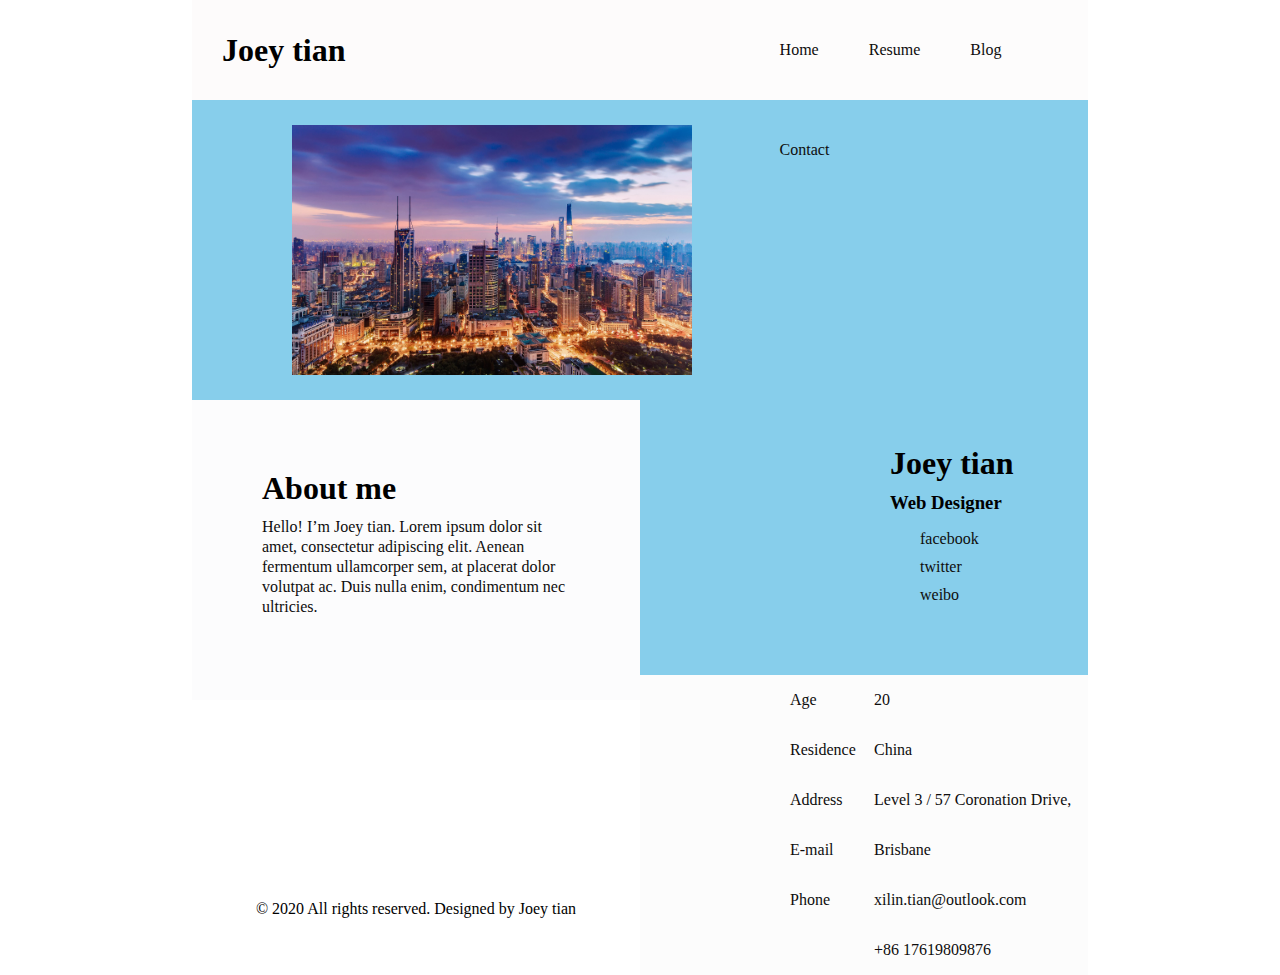
==== index.html @ 727fe5c5 "project 1" ====
<!DOCTYPE html>
<html lang="en">
    <head>
        <meta charset="utf-8">
        <title>Personal profile</title>
        <link rel="stylesheet" type="text/css" href="style.css"/>
    </head>
    <body>
        <div id = "max">
            <div id = "header">
                <div id = "header_left">
                    <h1>Joey tian</h1>
                </div>
                <div id = "header_right">
                    <ul>
                        <li><a href="#">Home</a></li>
                        <li><a href="#">Resume</a></li>
                        <li><a href="#">Blog</a></li>
                        <li><a href="#">Contact</a></li>
                    </ul>
                </div>
            </div> 
            <div id = "body">
                <div id = "body_top">
                    <div id = "body_top_left">
                        <img src="2014813.jpg">
                    </div>
                    <div id = "body_top_right">
                        <div id = "body_top_right_top">
                            <h1>Joey tian</h1>
                            <h3>Web Designer</h3>
                        </div>
                        <div id = "body_top_right_bottom">
                            <a href="">facebook</a>
                            <a href="">twitter</a>
                            <a href="">weibo</a>
                        </div>
                    </div>
                </div>
                <div id = "body_bottom">
                    <div id = "body_bottom_left">
                        <h1>About me</h1>
                        <a>Hello! I’m Joey tian. Lorem ipsum dolor sit amet, consectetur adipiscing elit. Aenean fermentum ullamcorper sem, at placerat dolor volutpat ac. Duis nulla enim, condimentum nec ultricies.</a>
                    </div>
                    <div id = "body_bottom_right">
                        <div id = "body_bottom_right_left">
                            <ul>
                                <li><a>Age</a></li>
                                <li><a>Residence</a></li>
                                <li><a>Address</a></li>
                                <li><a>E-mail</a></li>
                                <li><a>Phone</a></li>
                            </ul>
                        </div>
                        <div id = "body_bottom_right_right">
                            <ul>
                                <li><a>20</a></li>
                                <li><a>China</a></li>
                                <li><a>Level 3 / 57 Coronation Drive, Brisbane</a></li>
                                <li><a>xilin.tian@outlook.com</a></li>
                                <li><a>+86 17619809876</a></li>
                            </ul>
                        </div>
                    </div>
                </div> 
            </div>
            <div id = "footer">
                <a>© 2020 All rights reserved. Designed by Joey tian</a>
            </div>
        </div>

    </body>
</html>
---- style.css ----
* {
    padding: 0px;
    margin: 0px;
}
#max { 
    width: 70%;
    height: 100%;
    border: 1px;
    margin: 0px auto;
}
#header { 
    width: 100%;
    height: 100px;
    background-color:rgb(255, 255, 254);
}
#header_left {
    width: 60%;
    height: 100%;
    background-color: rgb(253, 251, 251);
    float: left;
}
#header #header_left h1 {
    line-height: 100px;
    margin-left: 30px;
    float: left;
}
#header_right {
    width: 40%;
    height: 100%;
    background-color: rgb(253, 252, 252);
    float: right;
}
#header #header_right ul li {
    list-style: none;
    float: left;
    line-height: 100px;
    margin-left: 50px;
}
#header a{
    text-decoration:none;
    color:rgb(14, 13, 13); 
}
#body {
    width: 100%;
    height: 600px;
    background-color:rgb(253, 253, 253);
}
#body_top {
    width: 100%;
    height: 50%;
    background-color: skyblue;
}
#body_top_left img{
    width: 50%;
    max-width: 400px;
    max-height: 300px;
    margin-top: 25px;
    margin-left: 100px;
    float: left;
}
#body_top_right {
    width: 50%;
    height: 100%;
    background-color: skyblue;
    float: right;
}
#body_top_right_top {
    width: 100%;
    height: 50%;
    background-color:skyblue;
}

#body #body_top_right_top h1 {
    float: left;
    margin-top: 70px;
    margin-left: 250px;
}
#body #body_top_right_top h3 {
    float: left;
    margin-top: 10px;
    margin-left: 250px;
}
#body_top_right_bottom {
    width: 100%;
    height: 50%;
    background-color:skyblue;
}
#body #body_top_right_bottom a{
    list-style: none;
    float: left;
    margin:5px 100px;
    margin-left: 280px;
}
#body a{
    text-decoration:none;
    color:rgb(14, 13, 13); 
}
#body_bottom {
    width: 100%;
    height: 50%;
    background-color: rgb(252, 250, 249);
}
#body_bottom_left {
    width: 50%;
    height: 100%;
    background-color: rgb(252, 252, 253);
    float: left;
}
#body #body_bottom_left h1{
    margin-top: 70px;
    margin-left: 70px;
    float: left;
}
#body #body_bottom_left a{
    line-height: 20px;
    margin-top: 10px;
    margin-left: 70px;
    margin-right: 70px;
    float: left;
}
#body_bottom_right {
    width: 50%;
    height: 100%;
    background-color: rgb(253, 251, 251);
    float: right;
}
#body_bottom_right_left {
    width: 50%;
    height: 100%;
    background-color:rgb(252, 252, 252);
    float: left;
}
#body #body_bottom_right_left ul li {
    list-style: none;
    line-height: 50px;
    margin-left: 150px;
}
#body_bottom_right_right {
    width: 50%;
    height: 100%;
    background-color: rgb(252, 252, 252);
    float: right;
}
#body #body_bottom_right_right ul li {
    list-style: none;
    line-height: 50px;
    margin-left: 10px;
}
#footer {
    margin-top: 200px;
    text-align: center;
}
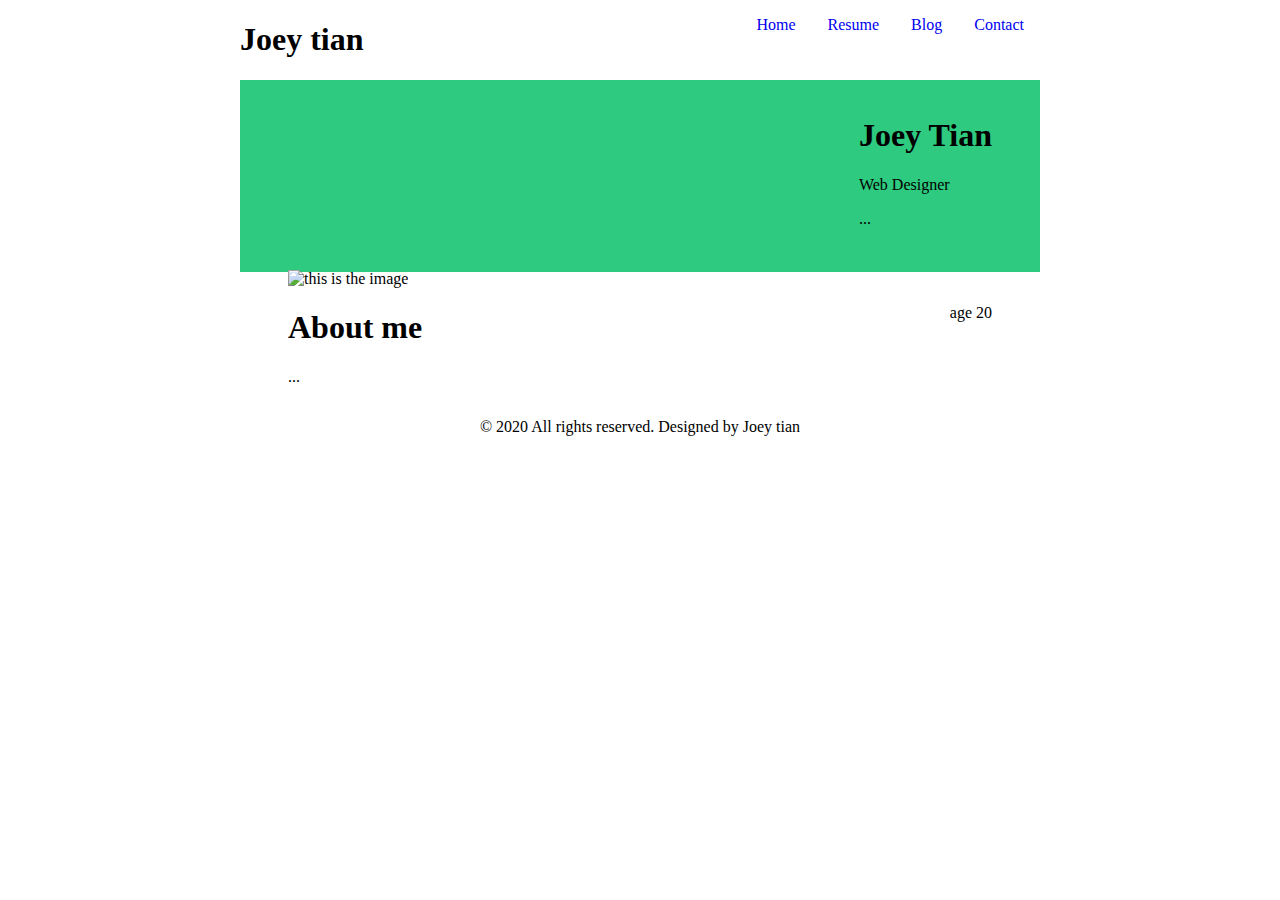
==== commit ae5771f6: "comments" ====
--- a/index.html
+++ b/index.html
@@ -6,68 +6,44 @@
         <link rel="stylesheet" type="text/css" href="style.css"/>
     </head>
     <body>
-        <div id = "max">
-            <div id = "header">
-                <div id = "header_left">
-                    <h1>Joey tian</h1>
+        <header>
+            <h1>Joey tian</h1>
+            <nav>
+                <li><a href="#">Home</a></li>
+                <li><a href="#">Resume</a></li>
+                <li><a href="#">Blog</a></li>
+                <li><a href="#">Contact</a></li>
+            </nav>
+        </header> 
+        <main>
+            <section class="section--banner">
+                <img src="https://hades217.github.io/images/photo.png" alt="this is the image" />
+                <div>
+                    <h1>Joey Tian</h1>
+                    <p>Web Designer</p>
+                    ...
                 </div>
-                <div id = "header_right">
+            </section>
+
+            <section>
+                <div>
+                    <h1>About me</h1>
+                    <p>
+                        ...
+                    </p>
+                </div>
+                <div>
                     <ul>
-                        <li><a href="#">Home</a></li>
-                        <li><a href="#">Resume</a></li>
-                        <li><a href="#">Blog</a></li>
-                        <li><a href="#">Contact</a></li>
+                        <li>
+                           <span>age</span>
+                           <span>20</span>
+                        </li>
                     </ul>
                 </div>
-            </div> 
-            <div id = "body">
-                <div id = "body_top">
-                    <div id = "body_top_left">
-                        <img src="2014813.jpg">
-                    </div>
-                    <div id = "body_top_right">
-                        <div id = "body_top_right_top">
-                            <h1>Joey tian</h1>
-                            <h3>Web Designer</h3>
-                        </div>
-                        <div id = "body_top_right_bottom">
-                            <a href="">facebook</a>
-                            <a href="">twitter</a>
-                            <a href="">weibo</a>
-                        </div>
-                    </div>
-                </div>
-                <div id = "body_bottom">
-                    <div id = "body_bottom_left">
-                        <h1>About me</h1>
-                        <a>Hello! I’m Joey tian. Lorem ipsum dolor sit amet, consectetur adipiscing elit. Aenean fermentum ullamcorper sem, at placerat dolor volutpat ac. Duis nulla enim, condimentum nec ultricies.</a>
-                    </div>
-                    <div id = "body_bottom_right">
-                        <div id = "body_bottom_right_left">
-                            <ul>
-                                <li><a>Age</a></li>
-                                <li><a>Residence</a></li>
-                                <li><a>Address</a></li>
-                                <li><a>E-mail</a></li>
-                                <li><a>Phone</a></li>
-                            </ul>
-                        </div>
-                        <div id = "body_bottom_right_right">
-                            <ul>
-                                <li><a>20</a></li>
-                                <li><a>China</a></li>
-                                <li><a>Level 3 / 57 Coronation Drive, Brisbane</a></li>
-                                <li><a>xilin.tian@outlook.com</a></li>
-                                <li><a>+86 17619809876</a></li>
-                            </ul>
-                        </div>
-                    </div>
-                </div> 
-            </div>
-            <div id = "footer">
-                <a>© 2020 All rights reserved. Designed by Joey tian</a>
-            </div>
-        </div>
-
+            </section>
+        </main>
+        <footer>
+            <a>© 2020 All rights reserved. Designed by Joey tian</a>
+        </footer>
     </body>
 </html>--- a/style.css
+++ b/style.css
@@ -1,152 +1,66 @@
-* {
-    padding: 0px;
-    margin: 0px;
-}
-#max { 
-    width: 70%;
-    height: 100%;
-    border: 1px;
-    margin: 0px auto;
-}
-#header { 
-    width: 100%;
-    height: 100px;
-    background-color:rgb(255, 255, 254);
-}
-#header_left {
-    width: 60%;
-    height: 100%;
-    background-color: rgb(253, 251, 251);
-    float: left;
-}
-#header #header_left h1 {
-    line-height: 100px;
-    margin-left: 30px;
-    float: left;
-}
-#header_right {
-    width: 40%;
-    height: 100%;
-    background-color: rgb(253, 252, 252);
-    float: right;
-}
-#header #header_right ul li {
-    list-style: none;
-    float: left;
-    line-height: 100px;
-    margin-left: 50px;
-}
-#header a{
-    text-decoration:none;
-    color:rgb(14, 13, 13); 
-}
-#body {
-    width: 100%;
-    height: 600px;
-    background-color:rgb(253, 253, 253);
-}
-#body_top {
-    width: 100%;
-    height: 50%;
-    background-color: skyblue;
-}
-#body_top_left img{
-    width: 50%;
-    max-width: 400px;
-    max-height: 300px;
-    margin-top: 25px;
-    margin-left: 100px;
-    float: left;
-}
-#body_top_right {
-    width: 50%;
-    height: 100%;
-    background-color: skyblue;
-    float: right;
-}
-#body_top_right_top {
-    width: 100%;
-    height: 50%;
-    background-color:skyblue;
+body {
+    max-width: 50rem; /* 50 * 16px = 800px*/
+    margin: auto;
+    color: #000;
 }
 
-#body #body_top_right_top h1 {
-    float: left;
-    margin-top: 70px;
-    margin-left: 250px;
+header {
+    display: flex;
+    flex-direction: row;
+    justify-content: space-between;
 }
-#body #body_top_right_top h3 {
-    float: left;
-    margin-top: 10px;
-    margin-left: 250px;
+
+header nav {
+    display: flex;
+    flex-direction: row;
+    list-style: none;
 }
-#body_top_right_bottom {
-    width: 100%;
-    height: 50%;
-    background-color:skyblue;
+
+nav li {
+    padding: 1rem;
 }
-#body #body_top_right_bottom a{
+
+nav li a {
+    text-decoration: none;
+}
+
+section {
+    display: flex;
+    flex-direction: row;
+    justify-content: space-between;
+    padding: 1rem 3rem;
+}
+
+section.section--banner {
+    display: flex;
+    flex-direction: row;
+    justify-content: space-between;
+    background-color: #2eca7f;
+    position: relative;
+    min-height: 10rem;
+}
+
+section.section--banner img {
+    max-width: 10rem;
+    max-height: 10rem;
+    height: auto;
+    width: auto;
+    position: absolute;
+    bottom: -1rem;
+    left: 3rem;
+}
+
+section.section--banner div {
+    position: absolute;
+    right: 3rem;
+    top: 1rem;
+}
+
+ul {
     list-style: none;
-    float: left;
-    margin:5px 100px;
-    margin-left: 280px;
 }
-#body a{
-    text-decoration:none;
-    color:rgb(14, 13, 13); 
+
+footer {
+    text-align: center;
 }
-#body_bottom {
-    width: 100%;
-    height: 50%;
-    background-color: rgb(252, 250, 249);
-}
-#body_bottom_left {
-    width: 50%;
-    height: 100%;
-    background-color: rgb(252, 252, 253);
-    float: left;
-}
-#body #body_bottom_left h1{
-    margin-top: 70px;
-    margin-left: 70px;
-    float: left;
-}
-#body #body_bottom_left a{
-    line-height: 20px;
-    margin-top: 10px;
-    margin-left: 70px;
-    margin-right: 70px;
-    float: left;
-}
-#body_bottom_right {
-    width: 50%;
-    height: 100%;
-    background-color: rgb(253, 251, 251);
-    float: right;
-}
-#body_bottom_right_left {
-    width: 50%;
-    height: 100%;
-    background-color:rgb(252, 252, 252);
-    float: left;
-}
-#body #body_bottom_right_left ul li {
-    list-style: none;
-    line-height: 50px;
-    margin-left: 150px;
-}
-#body_bottom_right_right {
-    width: 50%;
-    height: 100%;
-    background-color: rgb(252, 252, 252);
-    float: right;
-}
-#body #body_bottom_right_right ul li {
-    list-style: none;
-    line-height: 50px;
-    margin-left: 10px;
-}
-#footer {
-    margin-top: 200px;
-    text-align: center;
-}+
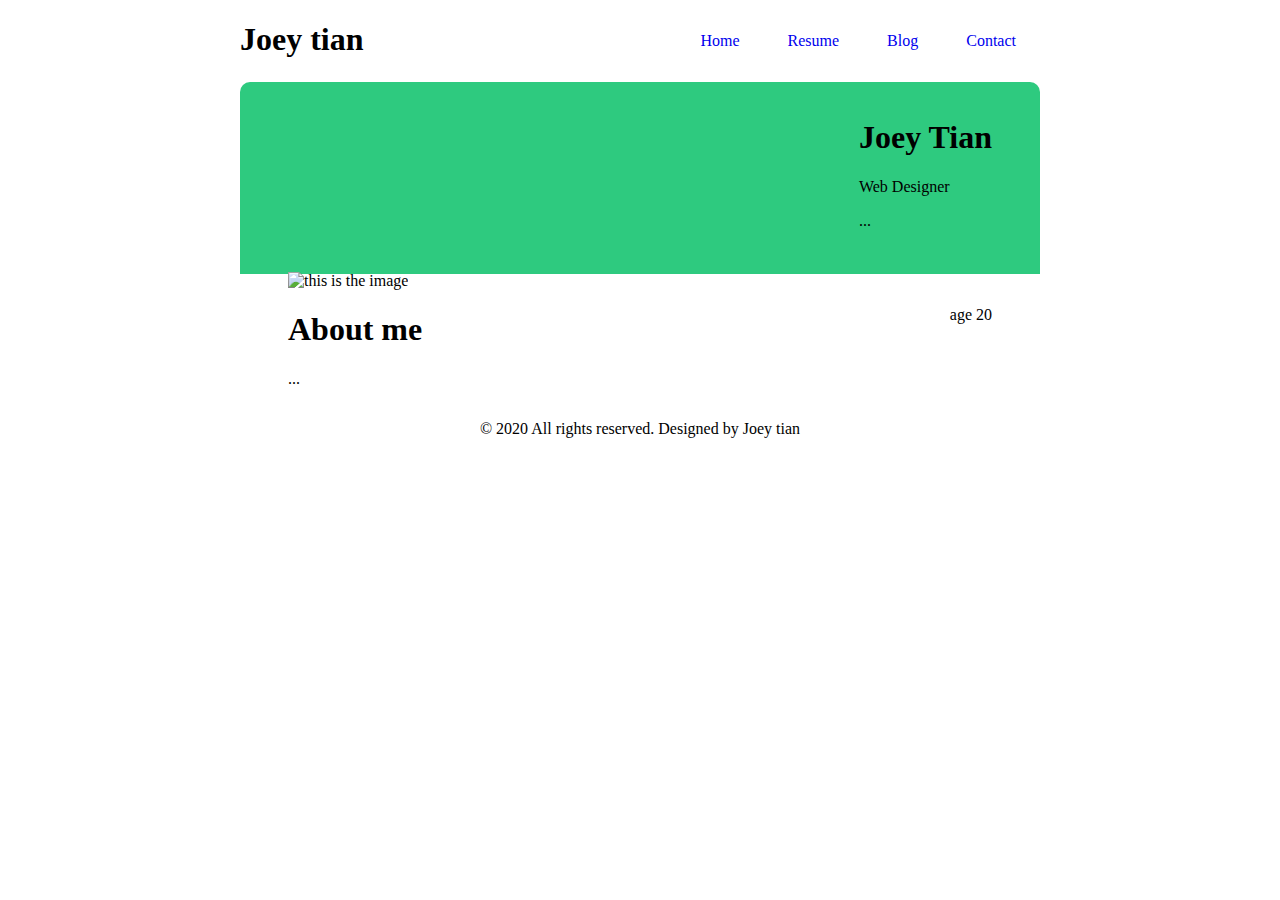
==== commit b6f3f83a: "second commit" ====
--- a/index.html
+++ b/index.html
@@ -9,9 +9,9 @@
         <header>
             <h1>Joey tian</h1>
             <nav>
-                <li><a href="#">Home</a></li>
-                <li><a href="#">Resume</a></li>
-                <li><a href="#">Blog</a></li>
+                <li><a href="F:\proj\proj1\index.html">Home</a></li>
+                <li><a href="F:\proj\proj1\Resume.html">Resume</a></li>
+                <li><a href="F:/proj/proj1/Blog.html">Blog</a></li>
                 <li><a href="#">Contact</a></li>
             </nav>
         </header> 
--- a/style.css
+++ b/style.css
@@ -17,7 +17,7 @@
 }
 
 nav li {
-    padding: 1rem;
+    padding: 2rem 1.5rem;
 }
 
 nav li a {
@@ -38,6 +38,8 @@
     background-color: #2eca7f;
     position: relative;
     min-height: 10rem;
+    border-top-left-radius: 10px;
+    border-top-right-radius: 10px;
 }
 
 section.section--banner img {
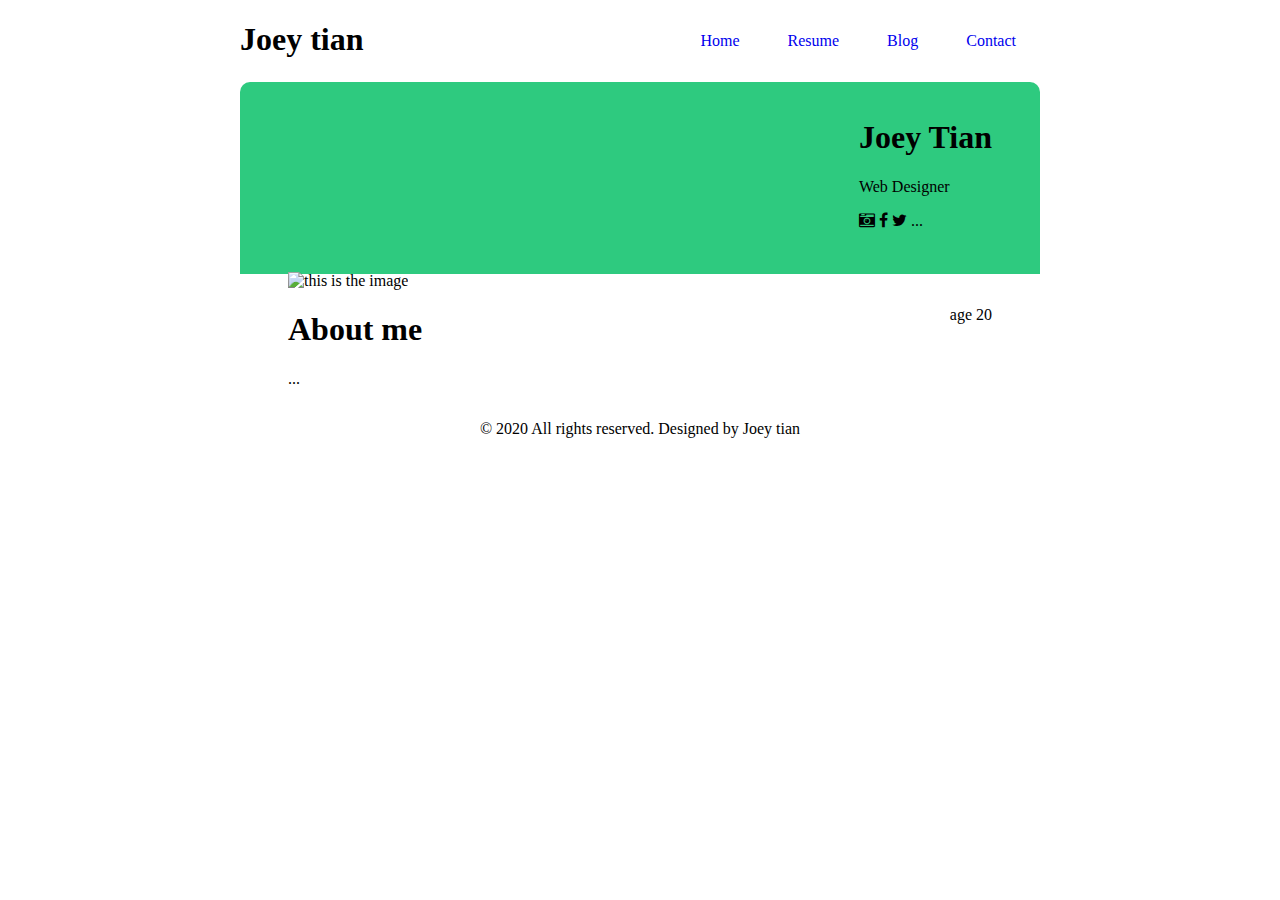
==== commit 6cc993cb: "add fontawesome" ====
--- a/index.html
+++ b/index.html
@@ -4,14 +4,15 @@
         <meta charset="utf-8">
         <title>Personal profile</title>
         <link rel="stylesheet" type="text/css" href="style.css"/>
+        <link rel="stylesheet" href="https://cdnjs.cloudflare.com/ajax/libs/font-awesome/4.7.0/css/font-awesome.min.css">
     </head>
     <body>
         <header>
             <h1>Joey tian</h1>
             <nav>
-                <li><a href="F:\proj\proj1\index.html">Home</a></li>
-                <li><a href="F:\proj\proj1\Resume.html">Resume</a></li>
-                <li><a href="F:/proj/proj1/Blog.html">Blog</a></li>
+                <li><a href="index.html">Home</a></li>
+                <li><a href="Resume.html">Resume</a></li>
+                <li><a href="Blog.html">Blog</a></li>
                 <li><a href="#">Contact</a></li>
             </nav>
         </header> 
@@ -21,6 +22,9 @@
                 <div>
                     <h1>Joey Tian</h1>
                     <p>Web Designer</p>
+                    <i class="fa fa-camera-retro"></i>
+                    <i class="fa fa-facebook" aria-hidden="true"></i>
+                    <i class="fa fa-twitter" aria-hidden="true"></i>
                     ...
                 </div>
             </section>
